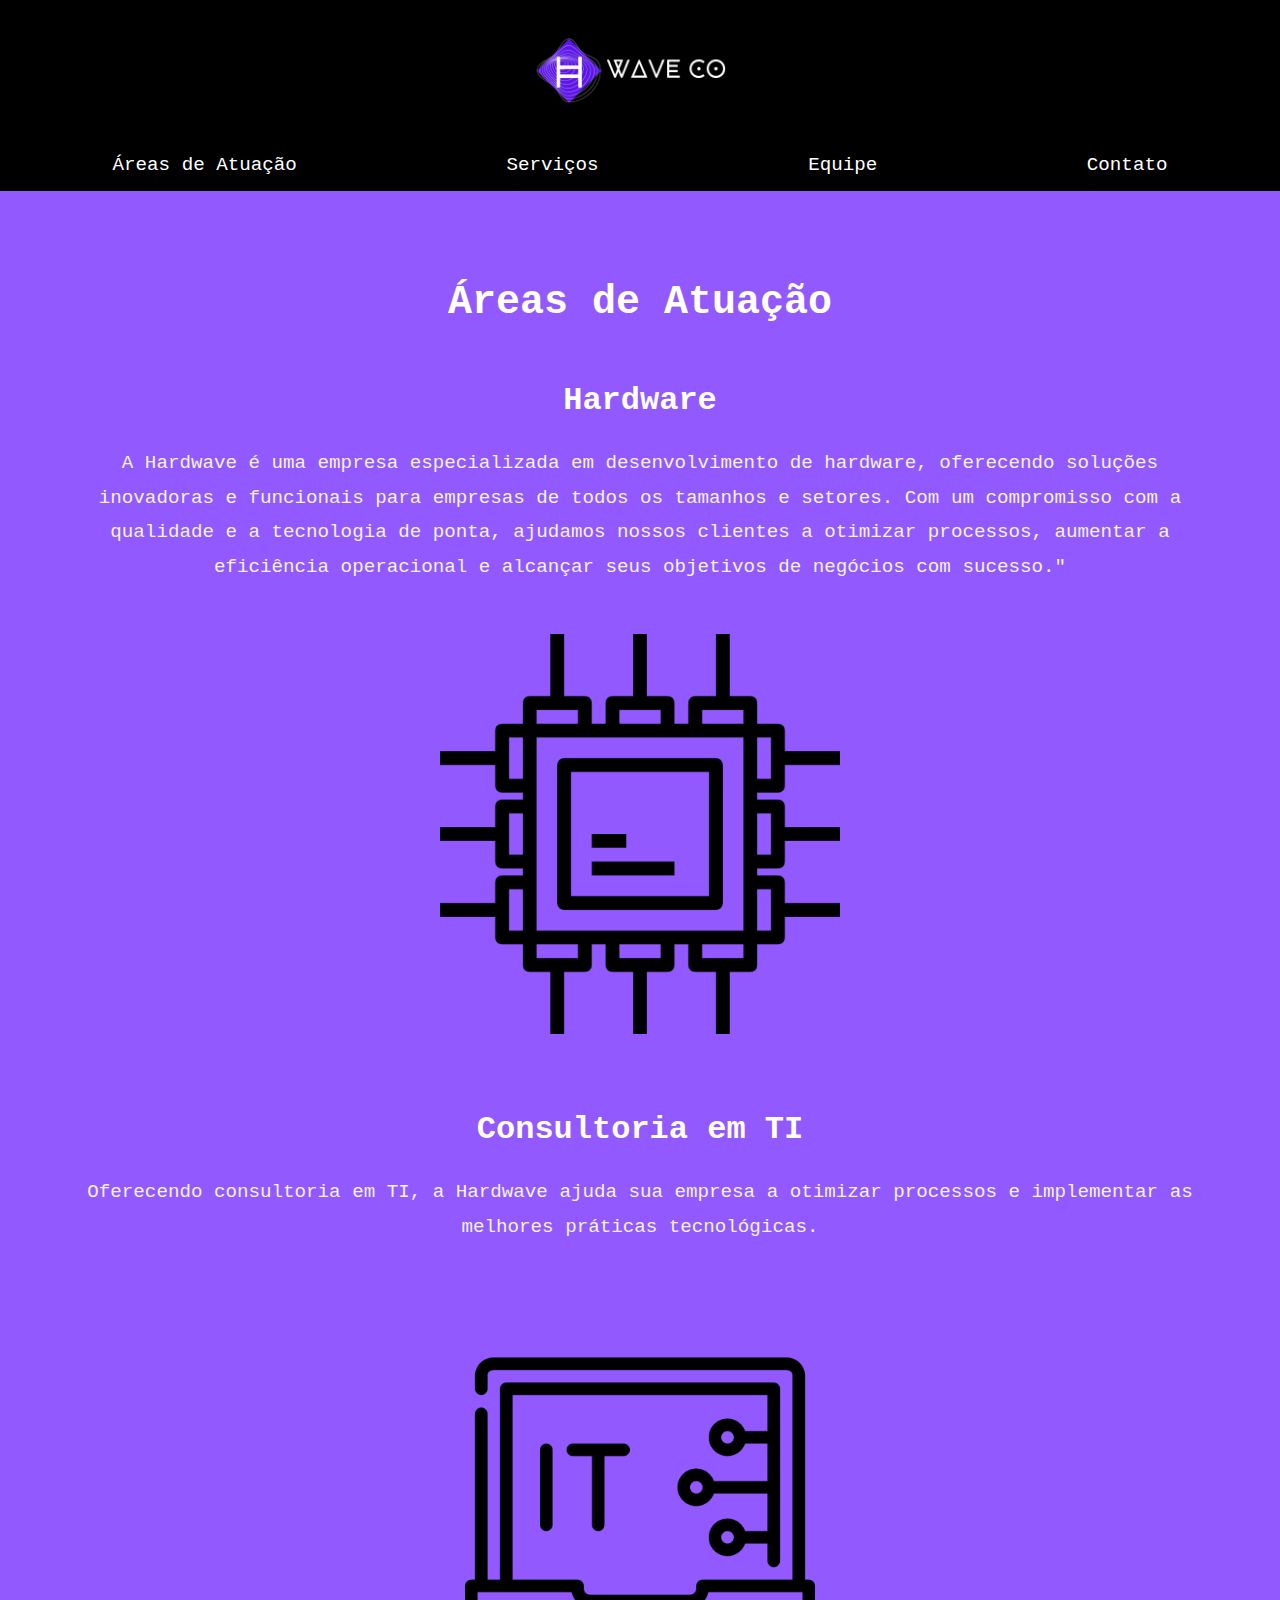
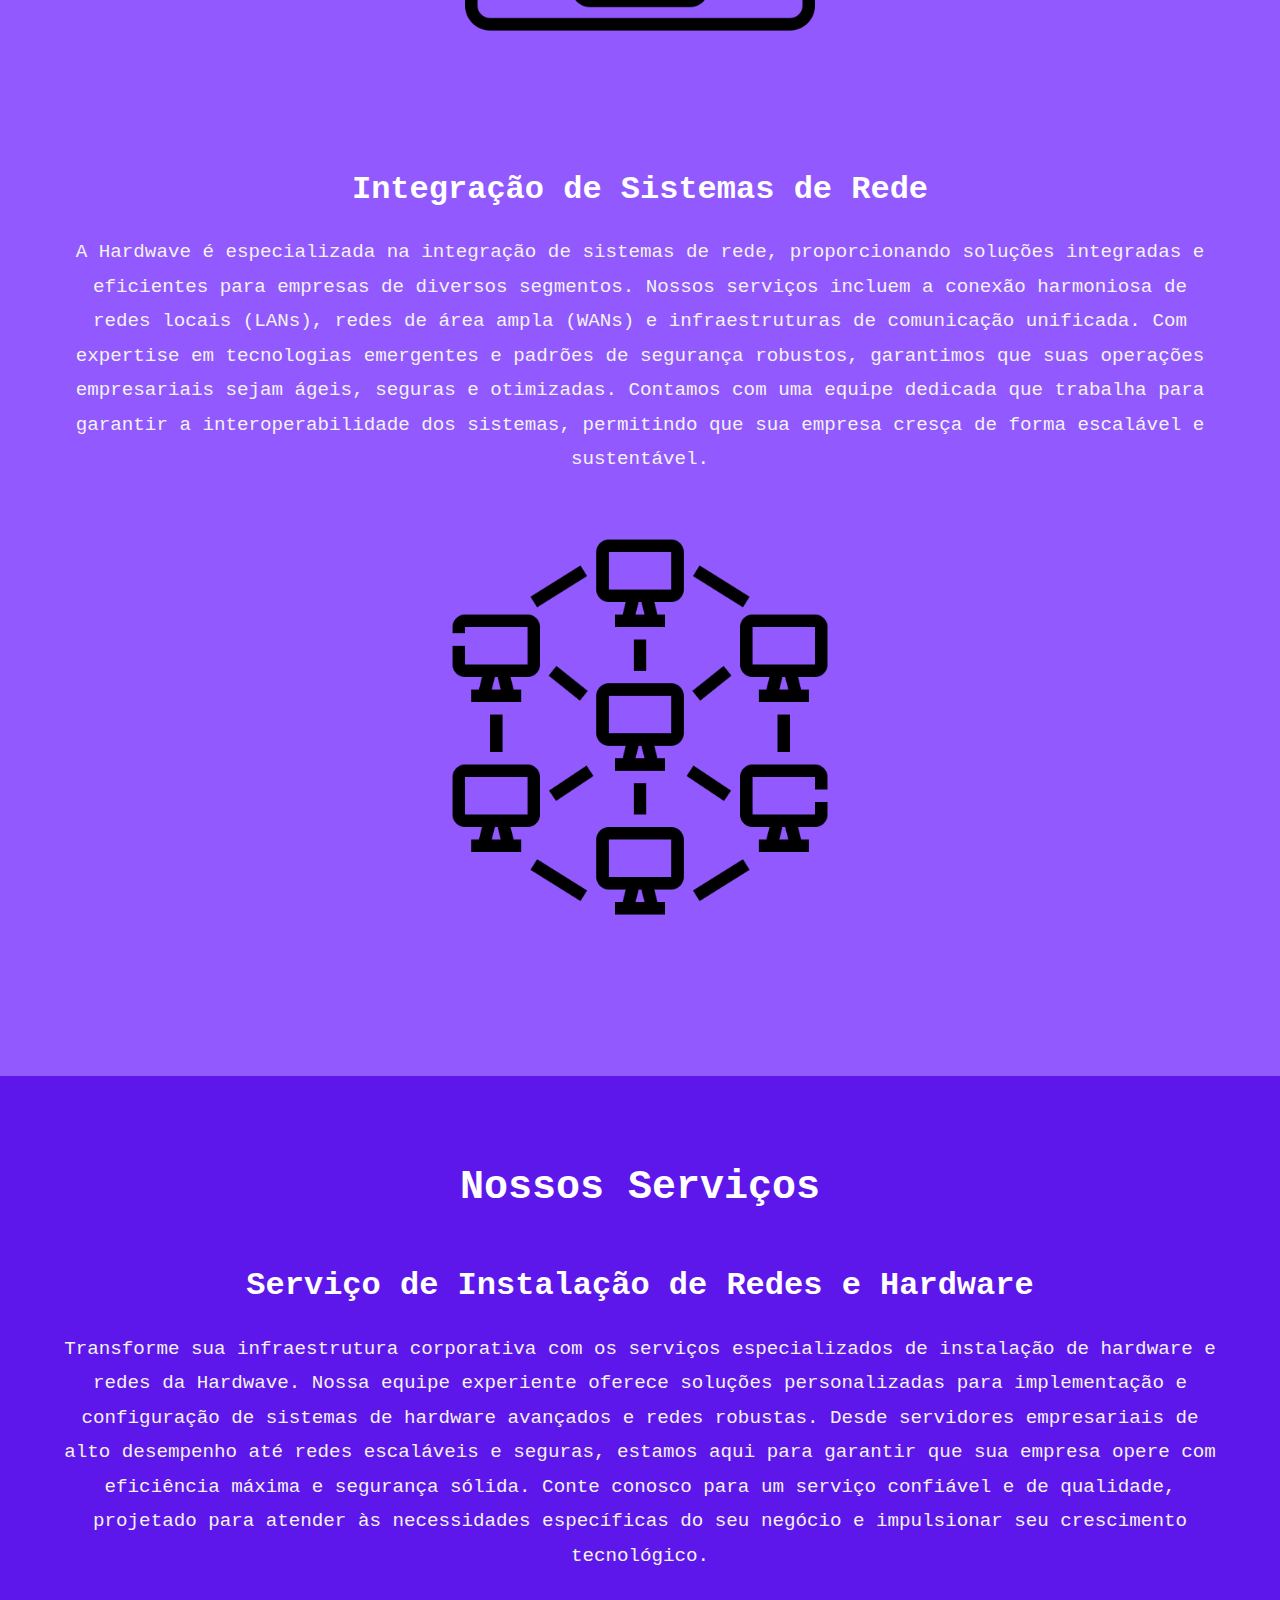
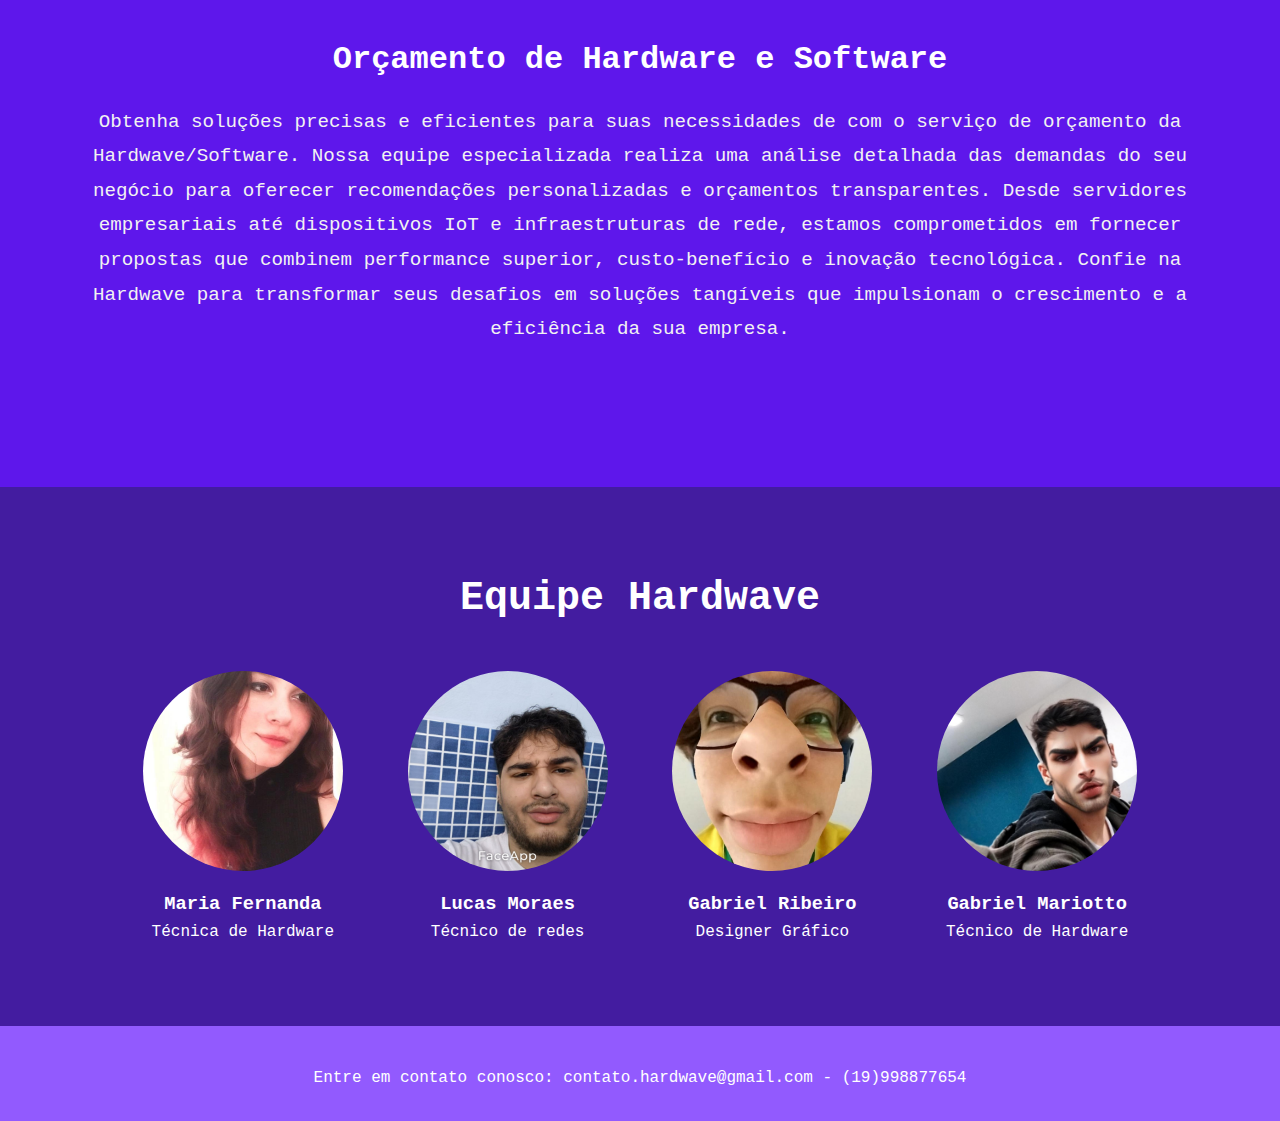
==== HTML DO PROJETO/index.html @ 2517b3cb "responsivo" ====
<!DOCTYPE html>
<html lang="pt-br">
<head>
    <meta charset="UTF-8">
    <meta name="viewport" content="width=device-width, initial-scale=1.0">
    <title>HARDWAVE CO.</title>
    <link rel="stylesheet" href="styles.css">
    <link rel="icon" href="imagens/logo.png">
</head>

<body>
    <header>
        <div class="container">
            <img src="imagens/header.jpeg" alt="Hardwave">
            <nav>
                <ul>
                    <li><a href="#servicos">Áreas de Atuação</a></li>
                    <li><a href="#produtos">Serviços</a></li>
                    <li><a href="#equipe">Equipe</a></li>
                    <li><a href="#contato">Contato</a></li>
                </ul>
            </nav>
        </div>
    </header>

    <section id="servicos" class="secao-azul">
        <div class="container">
            <h2>Áreas de Atuação</h2>
            <div class="servico">
                <h3>Hardware</h3>
                <p>A Hardwave é uma empresa especializada em desenvolvimento de hardware, oferecendo soluções inovadoras e funcionais para empresas de todos os tamanhos e setores. Com um compromisso com a qualidade e a tecnologia de ponta, ajudamos nossos clientes a otimizar processos, aumentar a eficiência operacional e alcançar seus objetivos de negócios com sucesso."</p>
                <img src="imagens/hardware.png" alt="imagem do hardware">
            
            </div>
            <div class="servico">
                <h3>Consultoria em TI</h3>
                <p>Oferecendo consultoria em TI, a Hardwave ajuda sua empresa a otimizar processos e implementar as melhores práticas tecnológicas.</p>
                <img src="imagens/servico-de-ti.png" alt="imagem do consultoria">
            </div>
            <div class="servico">
                <h3>Integração de Sistemas de Rede</h3>
                <p>A Hardwave é especializada na integração de sistemas de rede, proporcionando soluções integradas e eficientes para empresas de diversos segmentos. Nossos serviços incluem a conexão harmoniosa de redes locais (LANs), redes de área ampla (WANs) e infraestruturas de comunicação unificada. Com expertise em tecnologias emergentes e padrões de segurança robustos, garantimos que suas operações empresariais sejam ágeis, seguras e otimizadas. Contamos com uma equipe dedicada que trabalha para garantir a interoperabilidade dos sistemas, permitindo que sua empresa cresça de forma escalável e sustentável.</p>
                <img src="imagens/redes-de-computadores.png" alt="integracao imagem">
            </div>
        </div>
    </section>

    <section id="produtos" class="secao-roxo">
        <div class="container">
            <h2>Nossos Serviços</h2>
            <div class="produto">
              
                <h3>Serviço de Instalação de Redes e Hardware</h3>
                <p>Transforme sua infraestrutura corporativa com os serviços especializados de instalação de hardware e redes da Hardwave. Nossa equipe experiente oferece soluções personalizadas para implementação e configuração de sistemas de hardware avançados e redes robustas. Desde servidores empresariais de alto desempenho até redes escaláveis e seguras, estamos aqui para garantir que sua empresa opere com eficiência máxima e segurança sólida. Conte conosco para um serviço confiável e de qualidade, projetado para atender às necessidades específicas do seu negócio e impulsionar seu crescimento tecnológico.</p>
            </div>
            <div class="produto">
               
                <h3>Orçamento de Hardware e Software</h3>
                <p>Obtenha soluções precisas e eficientes para suas necessidades de com o serviço de orçamento da Hardwave/Software. Nossa equipe especializada realiza uma análise detalhada das demandas do seu negócio para oferecer recomendações personalizadas e orçamentos transparentes. Desde servidores empresariais até dispositivos IoT e infraestruturas de rede, estamos comprometidos em fornecer propostas que combinem performance superior, custo-benefício e inovação tecnológica. Confie na Hardwave para transformar seus desafios em soluções tangíveis que impulsionam o crescimento e a eficiência da sua empresa.</p>
            </div>
        </div>
    </section>

    <section id="equipe" class="secao-rosa">
        <div class="container">
            <h2>Equipe Hardwave</h2>
            <div class="membro">
                <img src="imagens/maria.jpeg" alt="Membro da equipe 1">
                <h3>Maria Fernanda</h3>
                <p>Técnica de Hardware</p>
            </div>
            <div class="membro">
                <img src="imagens/lucasobeso.jpeg" alt="Membro da equipe 2">
                <h3>Lucas Moraes</h3>
                <p>Técnico de redes</p>
            </div>
            <div class="membro">
                <img src="imagens/ribeiro.jpeg" alt="Membro da equipe 3">
                <h3>Gabriel Ribeiro</h3>
                <p>Designer Gráfico</p>
            </div>
            <div class="membro">
                <img src="imagens/maroto.jpeg" alt="Membro da equipe 4">
                <h3>Gabriel Mariotto</h3>
                <p>Técnico de Hardware</p>
            </div>
        </div>
    </section>

    <footer id="contato" class="secao-azul">
        <div class="container">
            <p>Entre em contato conosco: <a href="mailto:contato@empresa.com">contato.hardwave@gmail.com - (19)998877654</a></p>
        </div>
    </footer>
</body>

</html>
---- HTML DO PROJETO/styles.css ----
/* Reset básico e estilos gerais */
* {
    margin: 0;
    padding: 0;
    box-sizing: border-box;
}

body {
    font-family: 'OCR', monospace;
    line-height: 1.6;
    background-color: #f2f2f2;
    color: #333;
}

.container {
    max-width: 1200px;
    margin: 0 auto;
    padding: 0 20px;
}

header {
    background-color: #000000;
    color: #fff;
    padding: 10px 0;
    text-align: center;
}

header img {
    user-select: none;
    max-width: 20%; 
}

nav ul {
    list-style-type: none;
}

nav ul li {
    display: inline;
    margin-right: 180px; /* Aumente este valor para mais espaçamento */
}

nav ul li:last-child {
    margin-right: 0; /* Remove margem direita do último item para evitar espaço extra */
}

nav ul li a {
    color: #fff;
    text-decoration: none;
    font-size: 1.2em;
    padding: 10px;
    transition: background-color 0.5s ease, color 0.5s ease; /* Transição suave para o efeito de hover */
}

nav ul li a:hover {
    background-color: #fff;
    color: #5E17EB;
    border-radius: 5px; /* Adiciona bordas arredondadas ao efeito de hover */
}

section {
    padding: 80px 0;
    text-align: center;
}

section h2 {
    font-size: 2.5em;
    margin-bottom: 40px;
    color: #fff;
}

.secao-azul {
    background-color: #925AFE;
}

.secao-azul img {
    padding-top: 50px;
    width: 400px;
}

.secao-roxo {
    background-color: #5E17EB;
}

.secao-rosa {
    background-color: #431ca0;
}

.servico, .produto {
    margin-bottom: 60px;
}

.servico h3, .produto h3 {
    font-size: 2em;
    margin-bottom: 20px;
    color: #fff;
}

.servico p, .produto p {
    font-size: 1.2em;
    color: #f2f2f2;
    line-height: 1.8;
}

.membro {
    display: inline-block;
    vertical-align: top;
    width: 20%;
    margin: 0 1%;
    color: #fff;
}

.membro img {
    border-radius: 50%;
    width: 200px;
    height: 200px;
    object-fit: cover;
    margin-bottom: 10px;
}

footer {
    color: #ffffff;
    text-align: center;
    padding: 40px 0;
}

footer a {
    color: #fff;
    text-decoration: none;
}

@media (max-width: 768px) {
    .membro {
        width: 100%;
        margin: 0;
        margin-bottom: 20px;
    }
}

@media (max-width: 768px) {
    .container {
        padding: 0 10px; 
    }

    header img {
        max-width: 40%; 
    }

    nav ul {
        display: block; 
        text-align: center; 
    }

    nav ul li {
        display: block; 
        margin: 0;
        margin-bottom: 10px; 
    }

    nav ul li a {
        padding: 10px 0; 
        display: block; 
    }

    .servico, .produto {
        margin-bottom: 40px; 
    }

    .servico img, .produto img {
        width: 100%; 
    }

    .membro {
        width: 100%; 
        margin-bottom: 20px; 
    }

    .membro img {
        width: 100%; 
        height: auto; 
    }
}
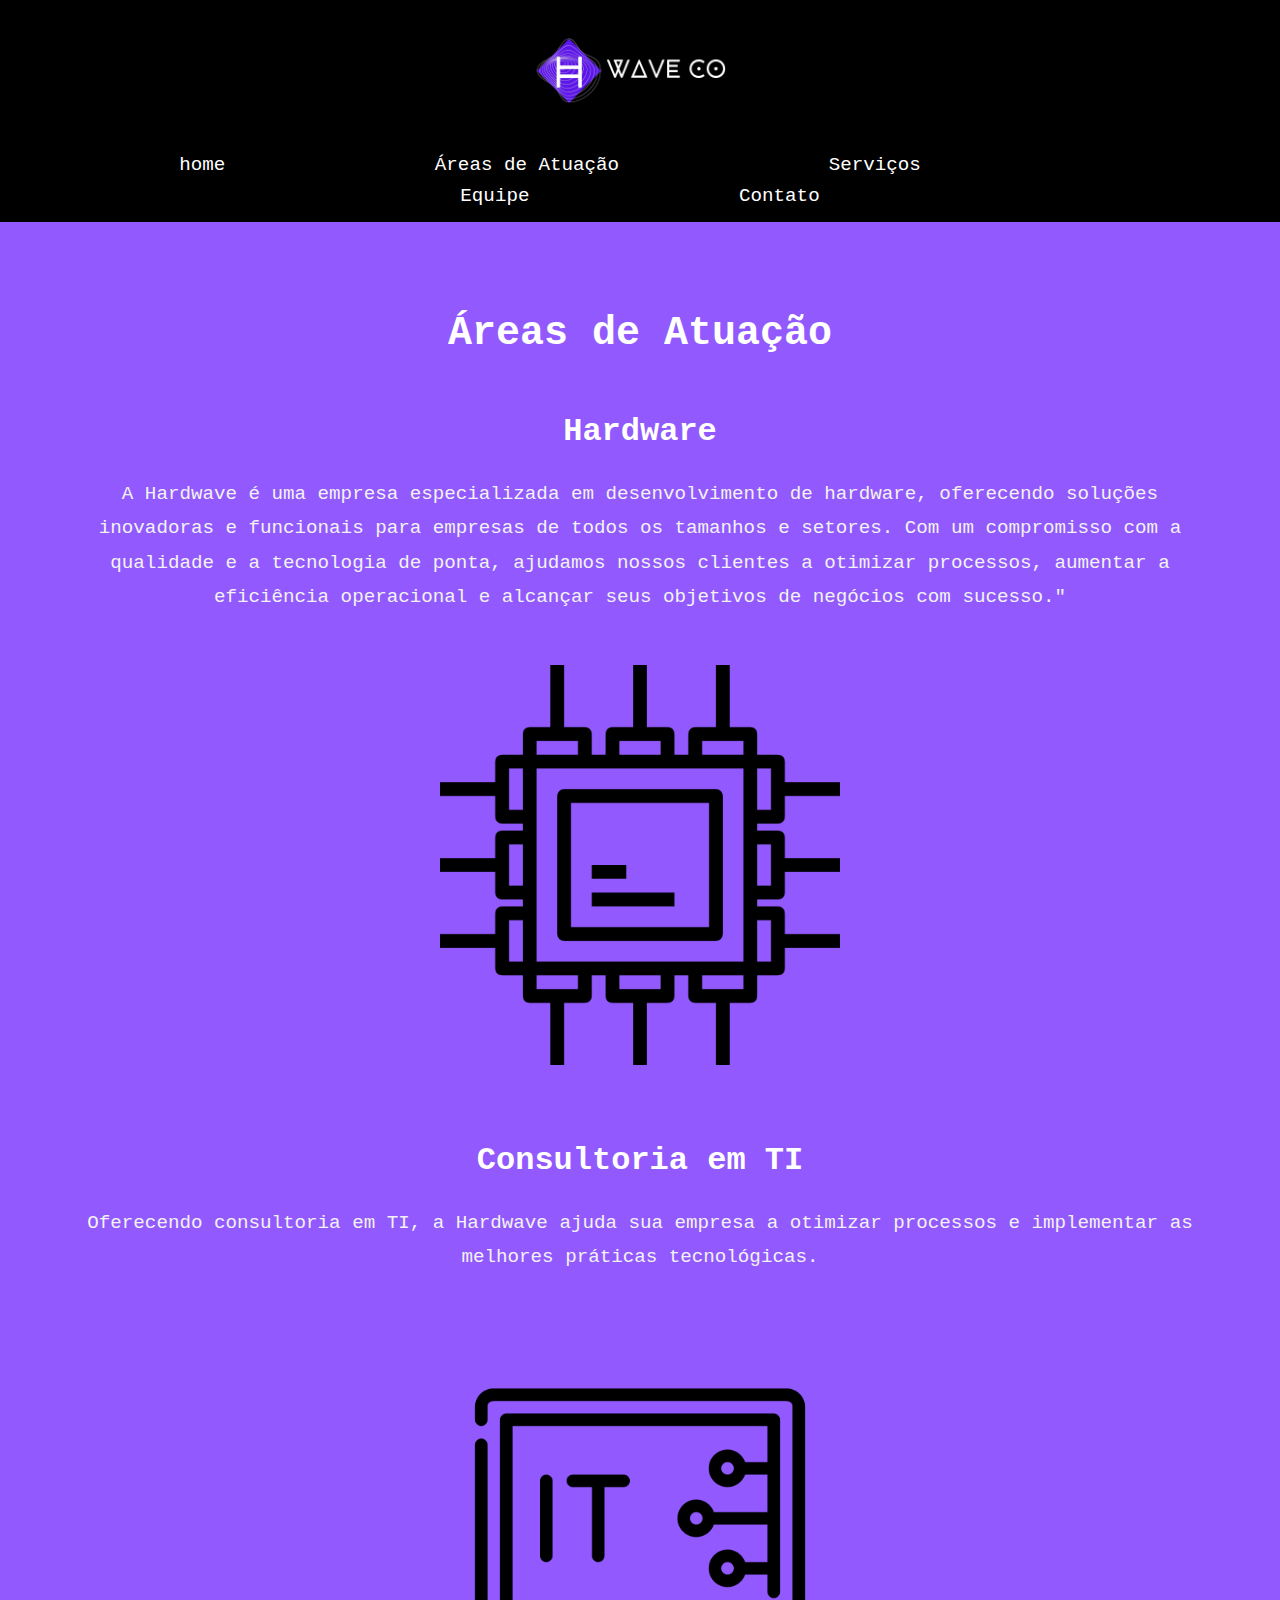
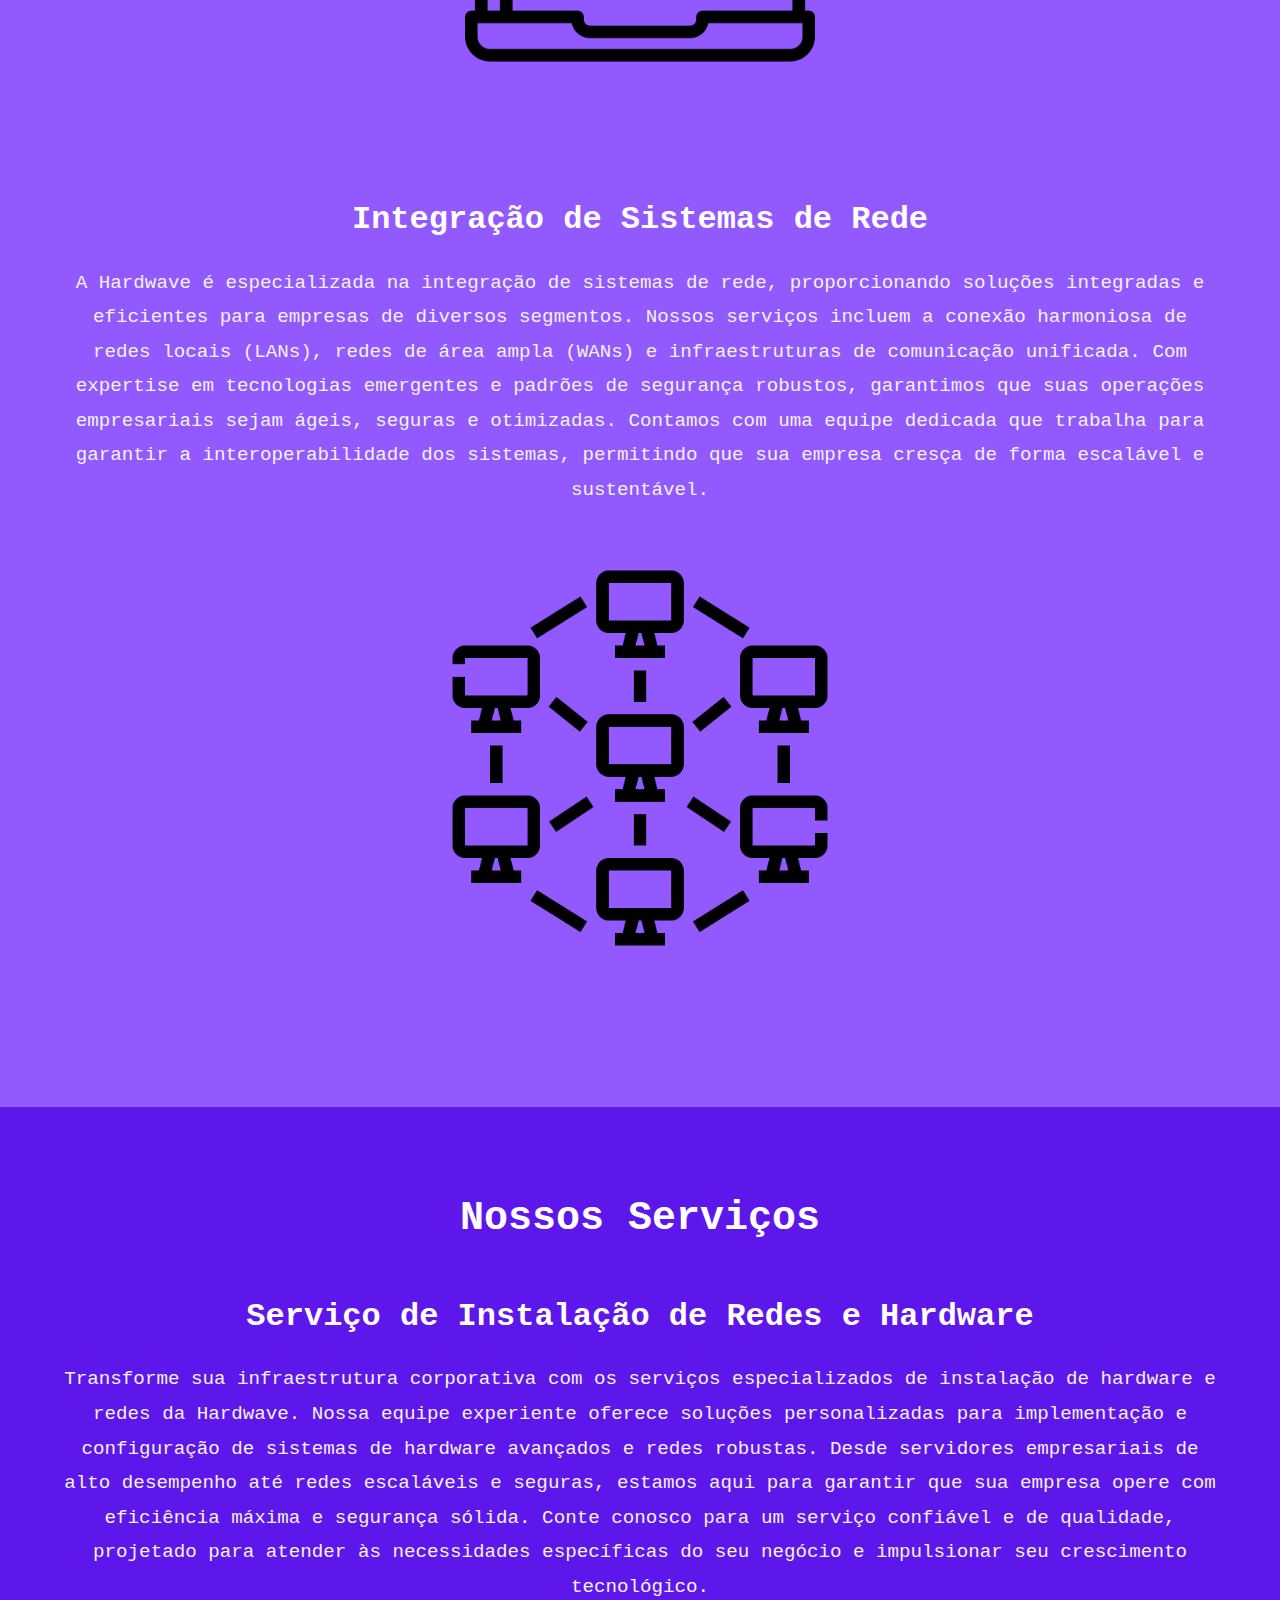
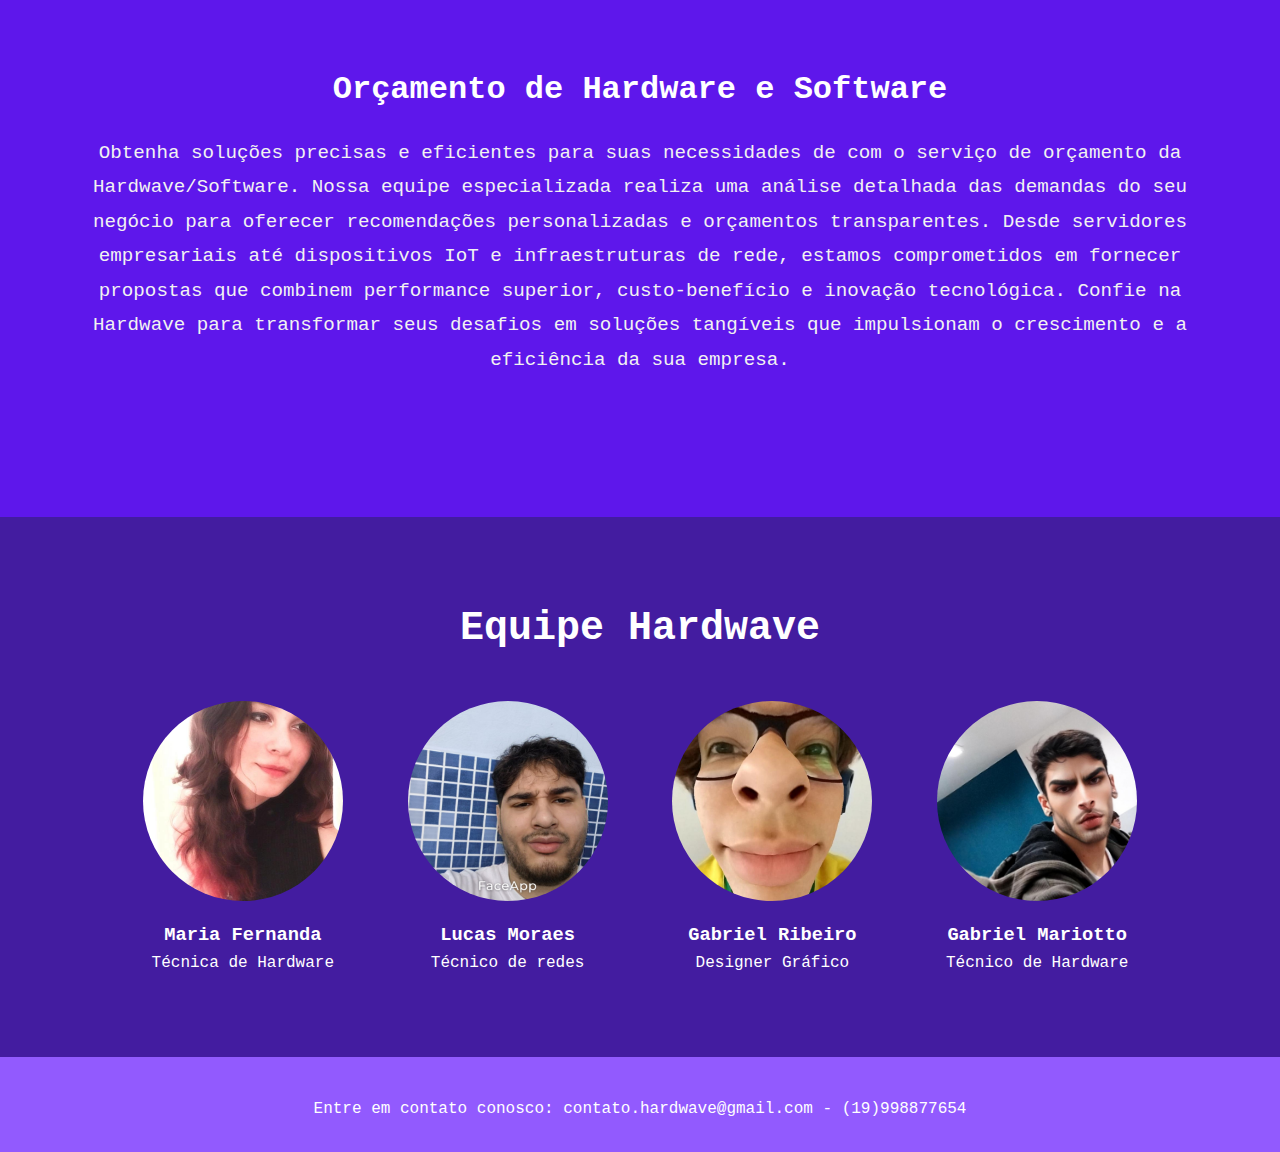
==== commit 99b2058e: "algumas alterações" ====
--- a/HTML DO PROJETO/index.html
+++ b/HTML DO PROJETO/index.html
@@ -4,7 +4,7 @@
     <meta charset="UTF-8">
     <meta name="viewport" content="width=device-width, initial-scale=1.0">
     <title>HARDWAVE CO.</title>
-    <link rel="stylesheet" href="styles.css">
+    <link rel="stylesheet" href="estilos/home.css">
     <link rel="icon" href="imagens/logo.png">
 </head>
 
@@ -14,10 +14,11 @@
             <img src="imagens/header.jpeg" alt="Hardwave">
             <nav>
                 <ul>
-                    <li><a href="#servicos">Áreas de Atuação</a></li>
-                    <li><a href="#produtos">Serviços</a></li>
-                    <li><a href="#equipe">Equipe</a></li>
-                    <li><a href="#contato">Contato</a></li>
+                    <li><a href="index.html">home</a></li>
+                    <li><a href="../HTML DO PROJETO/htmls/areas.html">Áreas de Atuação</a></li>
+                    <li><a href="../HTML DO PROJETO/htmls/servicos.html">Serviços</a></li>
+                    <li><a href="../HTML DO PROJETO/htmls/equipe.html">Equipe</a></li>
+                    <li><a href="../HTML DO PROJETO/htmls/contato.html">Contato</a></li>
                 </ul>
             </nav>
         </div>
--- a/HTML DO PROJETO/estilos/home.css
+++ b/HTML DO PROJETO/estilos/home.css
@@ -0,0 +1,163 @@
+/* Reset básico e estilos gerais */
+* {
+    margin: 0;
+    padding: 0;
+    box-sizing: border-box;
+}
+
+body {
+    font-family: 'OCR', monospace;
+    line-height: 1.6;
+    background-color: #f2f2f2;
+    color: #333;
+}
+
+.container {
+    max-width: 1200px;
+    margin: 0 auto;
+    padding: 0 20px;
+}
+
+header {
+    background-color: #000000;
+    color: #fff;
+    padding: 10px 0;
+    text-align: center;
+}
+
+header img {
+    user-select: none;
+    max-width: 20%; 
+}
+
+nav ul {
+    list-style-type: none;
+}
+
+nav ul li {
+    display: inline;
+    margin-right: 180px; /* Aumente este valor para mais espaçamento */
+}
+
+nav ul li:last-child {
+    margin-right: 0; /* Remove margem direita do último item para evitar espaço extra */
+}
+
+nav ul li a {
+    color: #fff;
+    text-decoration: none;
+    font-size: 1.2em;
+    padding: 10px;
+    transition: background-color 0.5s ease, color 0.5s ease; /* Transição suave para o efeito de hover */
+}
+
+nav ul li a:hover {
+    background-color: #fff;
+    color: #5E17EB;
+    border-radius: 5px; /* Adiciona bordas arredondadas ao efeito de hover */
+}
+
+section {
+    padding: 80px 0;
+    text-align: center;
+}
+
+section h2 {
+    font-size: 2.5em;
+    margin-bottom: 40px;
+    color: #fff;
+}
+
+.secao-azul {
+    background-color: #925AFE;
+}
+
+.secao-azul img {
+    padding-top: 50px;
+    width: 400px;
+}
+
+.secao-roxo {
+    background-color: #5E17EB;
+}
+
+.secao-rosa {
+    background-color: #431ca0;
+}
+
+.servico, .produto {
+    margin-bottom: 60px;
+}
+
+.servico h3, .produto h3 {
+    font-size: 2em;
+    margin-bottom: 20px;
+    color: #fff;
+}
+
+.servico p, .produto p {
+    font-size: 1.2em;
+    color: #f2f2f2;
+    line-height: 1.8;
+}
+
+.membro {
+    display: inline-block;
+    vertical-align: top;
+    width: 20%;
+    margin: 0 1%;
+    color: #fff;
+}
+
+.membro img {
+    border-radius: 50%;
+    width: 200px;
+    height: 200px;
+    object-fit: cover;
+    margin-bottom: 10px;
+}
+
+footer {
+    color: #ffffff;
+    text-align: center;
+    padding: 40px 0;
+}
+
+footer a {
+    color: #fff;
+    text-decoration: none;
+}
+
+@media (max-width: 768px) {
+    .membro {
+        width: 100%;
+        margin: 0;
+        margin-bottom: 20px;
+    }
+}
+
+@media (max-width: 768px) {
+    .container {
+        padding: 0 10px; 
+    }
+
+    header img {
+        max-width: 40%; 
+    }
+
+    nav ul {
+        display: block; 
+        text-align: center; 
+    }
+
+    nav ul li {
+        display: block; 
+        margin: 0;
+        margin-bottom: 10px; 
+    }
+
+    nav ul li a {
+        padding: 10px 0; 
+        display: block; 
+    }
+}
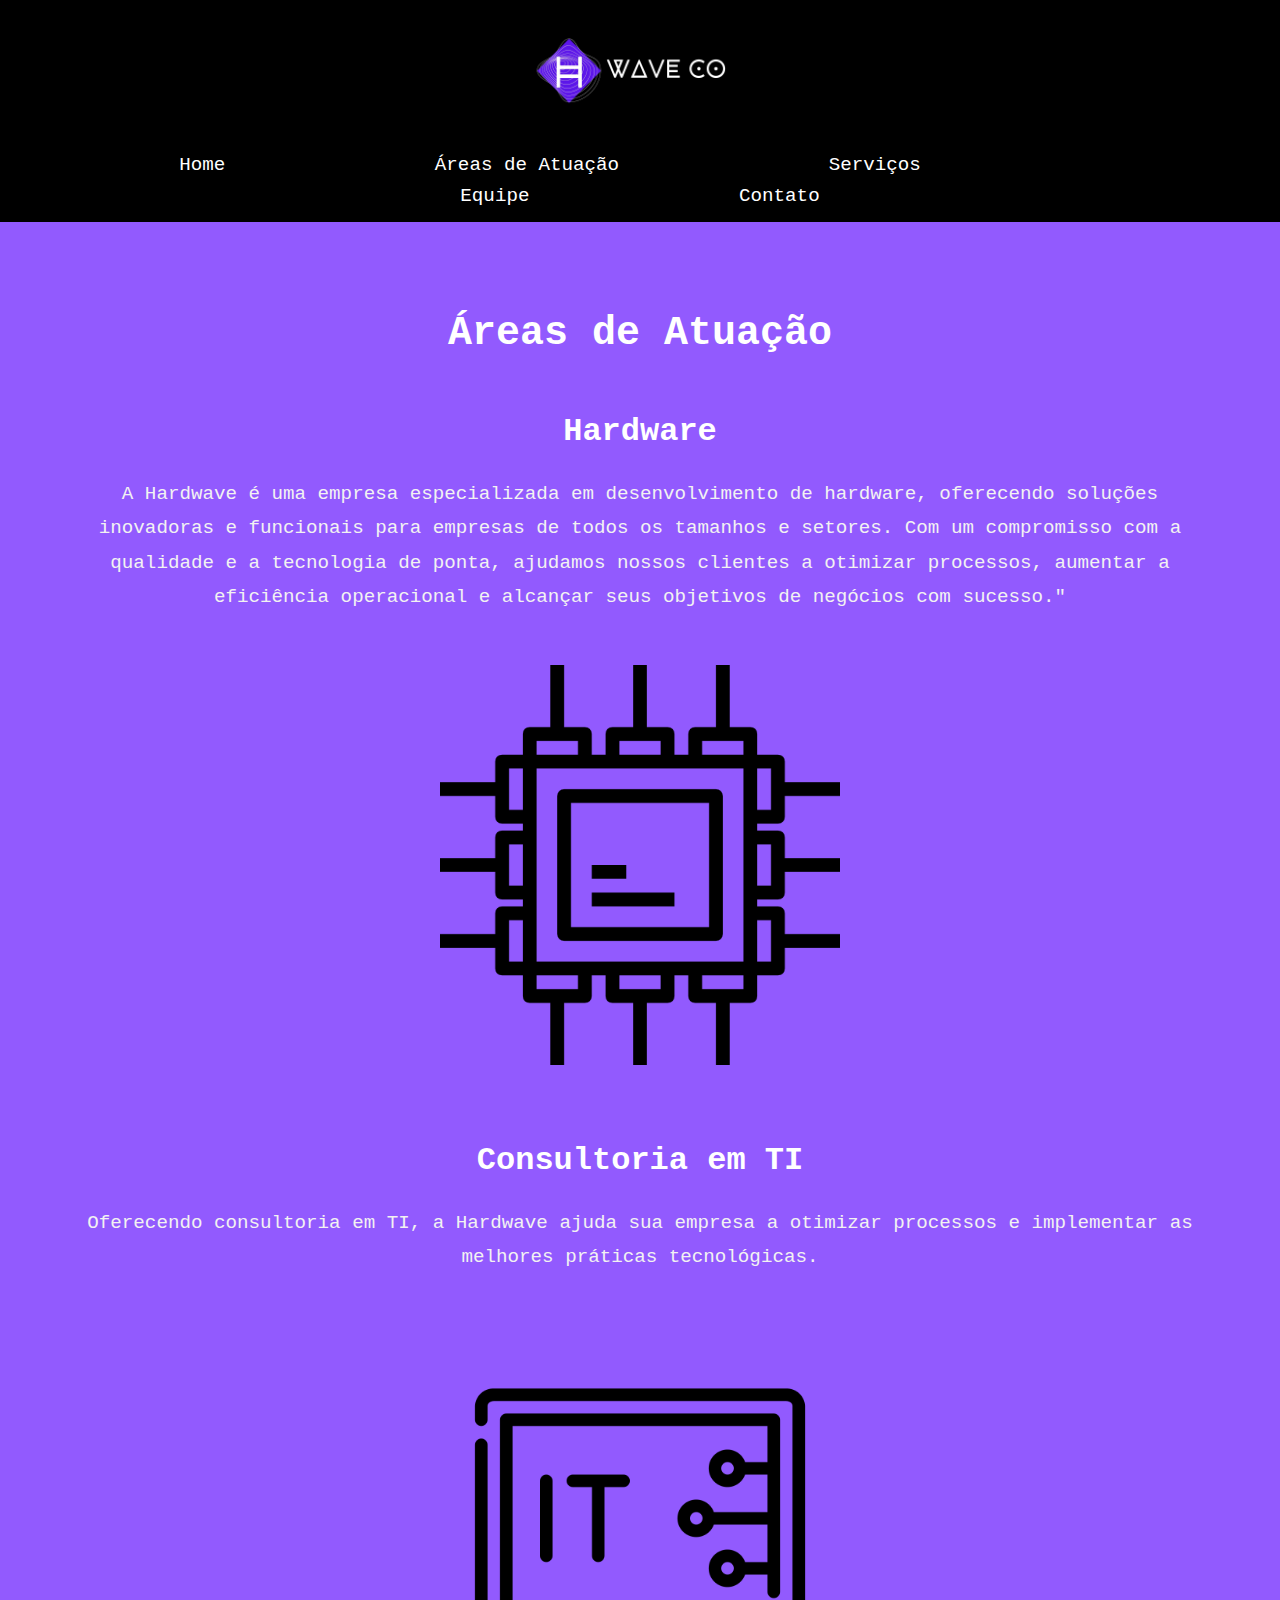
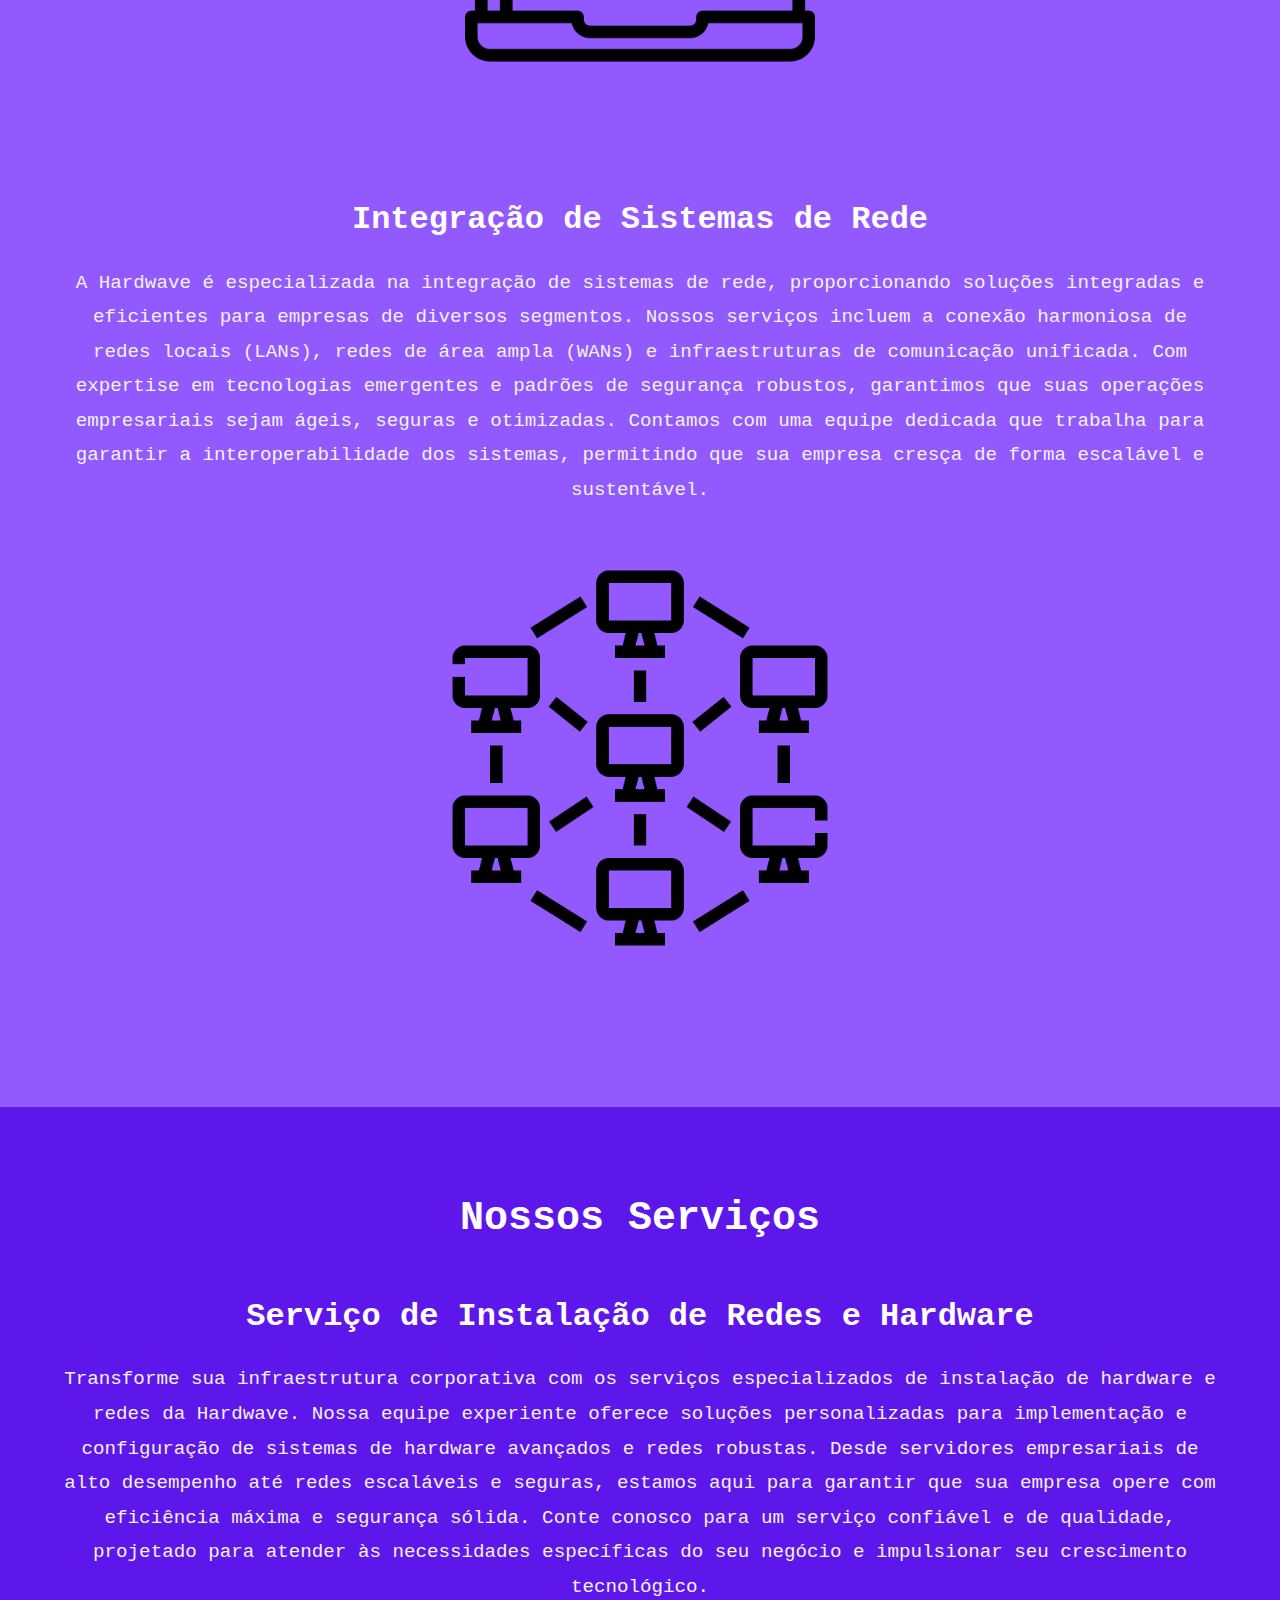
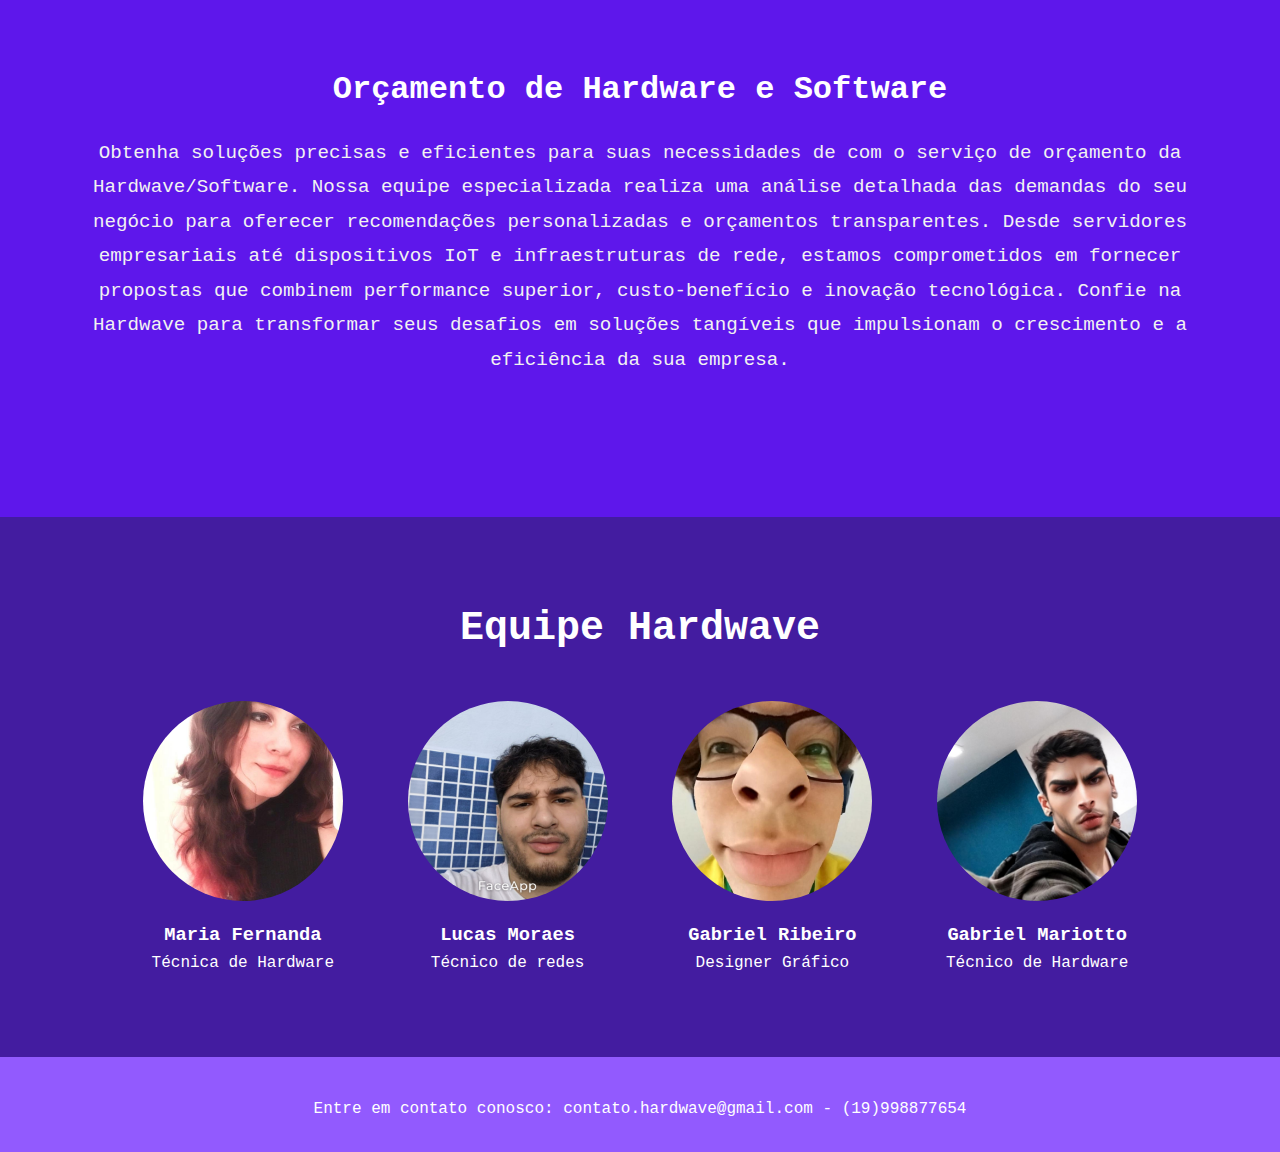
==== commit d7a4e61a: "Update index.html" ====
--- a/HTML DO PROJETO/index.html
+++ b/HTML DO PROJETO/index.html
@@ -14,7 +14,7 @@
             <img src="imagens/header.jpeg" alt="Hardwave">
             <nav>
                 <ul>
-                    <li><a href="index.html">home</a></li>
+                    <li><a href="index.html">Home</a></li>
                     <li><a href="../HTML DO PROJETO/htmls/areas.html">Áreas de Atuação</a></li>
                     <li><a href="../HTML DO PROJETO/htmls/servicos.html">Serviços</a></li>
                     <li><a href="../HTML DO PROJETO/htmls/equipe.html">Equipe</a></li>
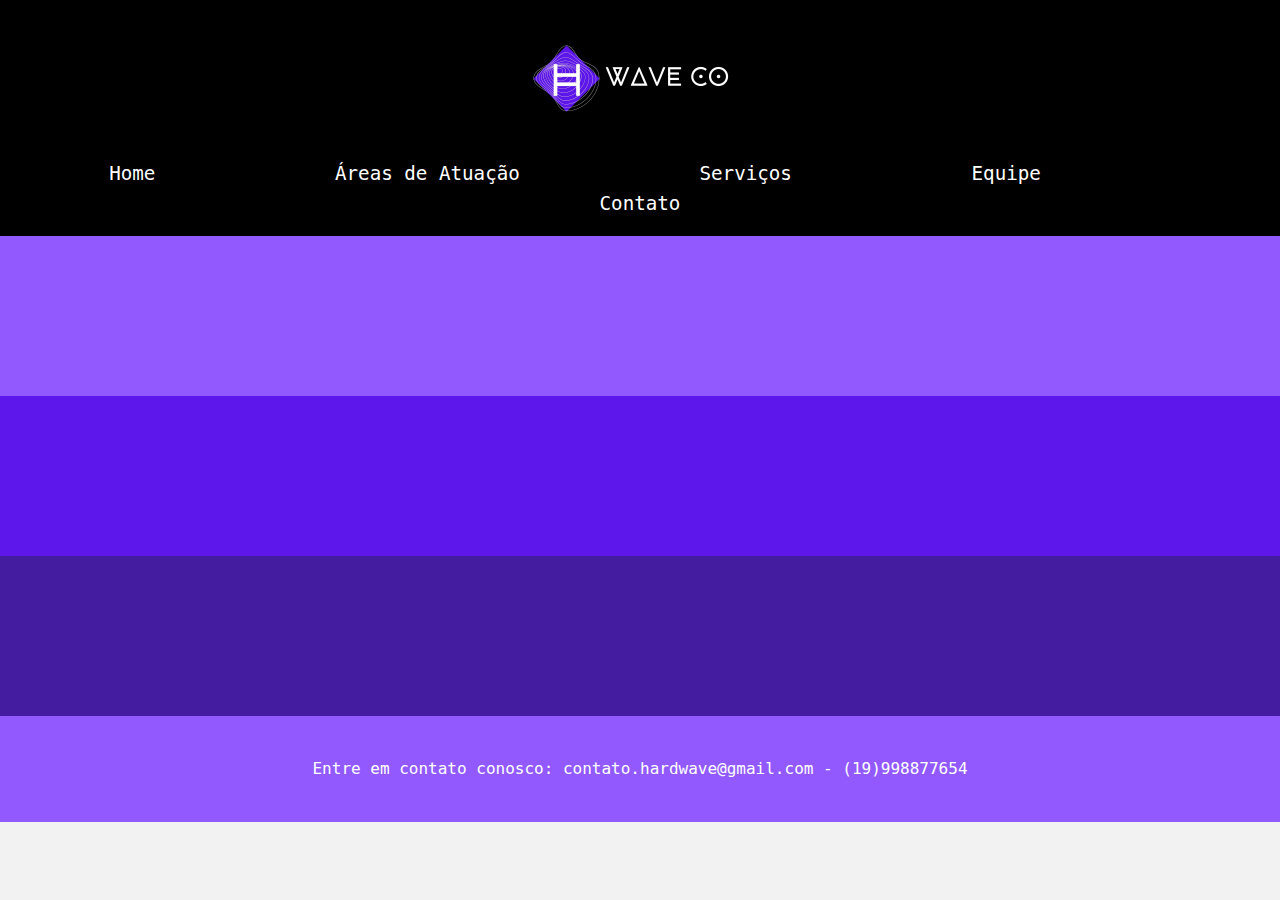
==== commit 2a11f5a2: "areas de atuação" ====
--- a/HTML DO PROJETO/index.html
+++ b/HTML DO PROJETO/index.html
@@ -26,65 +26,19 @@
 
     <section id="servicos" class="secao-azul">
         <div class="container">
-            <h2>Áreas de Atuação</h2>
-            <div class="servico">
-                <h3>Hardware</h3>
-                <p>A Hardwave é uma empresa especializada em desenvolvimento de hardware, oferecendo soluções inovadoras e funcionais para empresas de todos os tamanhos e setores. Com um compromisso com a qualidade e a tecnologia de ponta, ajudamos nossos clientes a otimizar processos, aumentar a eficiência operacional e alcançar seus objetivos de negócios com sucesso."</p>
-                <img src="imagens/hardware.png" alt="imagem do hardware">
-            
-            </div>
-            <div class="servico">
-                <h3>Consultoria em TI</h3>
-                <p>Oferecendo consultoria em TI, a Hardwave ajuda sua empresa a otimizar processos e implementar as melhores práticas tecnológicas.</p>
-                <img src="imagens/servico-de-ti.png" alt="imagem do consultoria">
-            </div>
-            <div class="servico">
-                <h3>Integração de Sistemas de Rede</h3>
-                <p>A Hardwave é especializada na integração de sistemas de rede, proporcionando soluções integradas e eficientes para empresas de diversos segmentos. Nossos serviços incluem a conexão harmoniosa de redes locais (LANs), redes de área ampla (WANs) e infraestruturas de comunicação unificada. Com expertise em tecnologias emergentes e padrões de segurança robustos, garantimos que suas operações empresariais sejam ágeis, seguras e otimizadas. Contamos com uma equipe dedicada que trabalha para garantir a interoperabilidade dos sistemas, permitindo que sua empresa cresça de forma escalável e sustentável.</p>
-                <img src="imagens/redes-de-computadores.png" alt="integracao imagem">
-            </div>
+
         </div>
     </section>
 
     <section id="produtos" class="secao-roxo">
         <div class="container">
-            <h2>Nossos Serviços</h2>
-            <div class="produto">
-              
-                <h3>Serviço de Instalação de Redes e Hardware</h3>
-                <p>Transforme sua infraestrutura corporativa com os serviços especializados de instalação de hardware e redes da Hardwave. Nossa equipe experiente oferece soluções personalizadas para implementação e configuração de sistemas de hardware avançados e redes robustas. Desde servidores empresariais de alto desempenho até redes escaláveis e seguras, estamos aqui para garantir que sua empresa opere com eficiência máxima e segurança sólida. Conte conosco para um serviço confiável e de qualidade, projetado para atender às necessidades específicas do seu negócio e impulsionar seu crescimento tecnológico.</p>
-            </div>
-            <div class="produto">
-               
-                <h3>Orçamento de Hardware e Software</h3>
-                <p>Obtenha soluções precisas e eficientes para suas necessidades de com o serviço de orçamento da Hardwave/Software. Nossa equipe especializada realiza uma análise detalhada das demandas do seu negócio para oferecer recomendações personalizadas e orçamentos transparentes. Desde servidores empresariais até dispositivos IoT e infraestruturas de rede, estamos comprometidos em fornecer propostas que combinem performance superior, custo-benefício e inovação tecnológica. Confie na Hardwave para transformar seus desafios em soluções tangíveis que impulsionam o crescimento e a eficiência da sua empresa.</p>
-            </div>
+
         </div>
     </section>
 
     <section id="equipe" class="secao-rosa">
         <div class="container">
-            <h2>Equipe Hardwave</h2>
-            <div class="membro">
-                <img src="imagens/maria.jpeg" alt="Membro da equipe 1">
-                <h3>Maria Fernanda</h3>
-                <p>Técnica de Hardware</p>
-            </div>
-            <div class="membro">
-                <img src="imagens/lucasobeso.jpeg" alt="Membro da equipe 2">
-                <h3>Lucas Moraes</h3>
-                <p>Técnico de redes</p>
-            </div>
-            <div class="membro">
-                <img src="imagens/ribeiro.jpeg" alt="Membro da equipe 3">
-                <h3>Gabriel Ribeiro</h3>
-                <p>Designer Gráfico</p>
-            </div>
-            <div class="membro">
-                <img src="imagens/maroto.jpeg" alt="Membro da equipe 4">
-                <h3>Gabriel Mariotto</h3>
-                <p>Técnico de Hardware</p>
-            </div>
+          
         </div>
     </section>
 
--- a/HTML DO PROJETO/estilos/home.css
+++ b/HTML DO PROJETO/estilos/home.css
@@ -15,13 +15,13 @@
 .container {
     max-width: 1200px;
     margin: 0 auto;
-    padding: 0 20px;
+    padding: 20px 0 px;
 }
 
 header {
     background-color: #000000;
     color: #fff;
-    padding: 10px 0;
+    padding: 16px 0;
     text-align: center;
 }
 
@@ -36,7 +36,7 @@
 
 nav ul li {
     display: inline;
-    margin-right: 180px; /* Aumente este valor para mais espaçamento */
+    margin-right: 130px; /* Aumente este valor para mais espaçamento */
 }
 
 nav ul li:last-child {
@@ -47,7 +47,7 @@
     color: #fff;
     text-decoration: none;
     font-size: 1.2em;
-    padding: 10px;
+    padding: 20px;
     transition: background-color 0.5s ease, color 0.5s ease; /* Transição suave para o efeito de hover */
 }
 
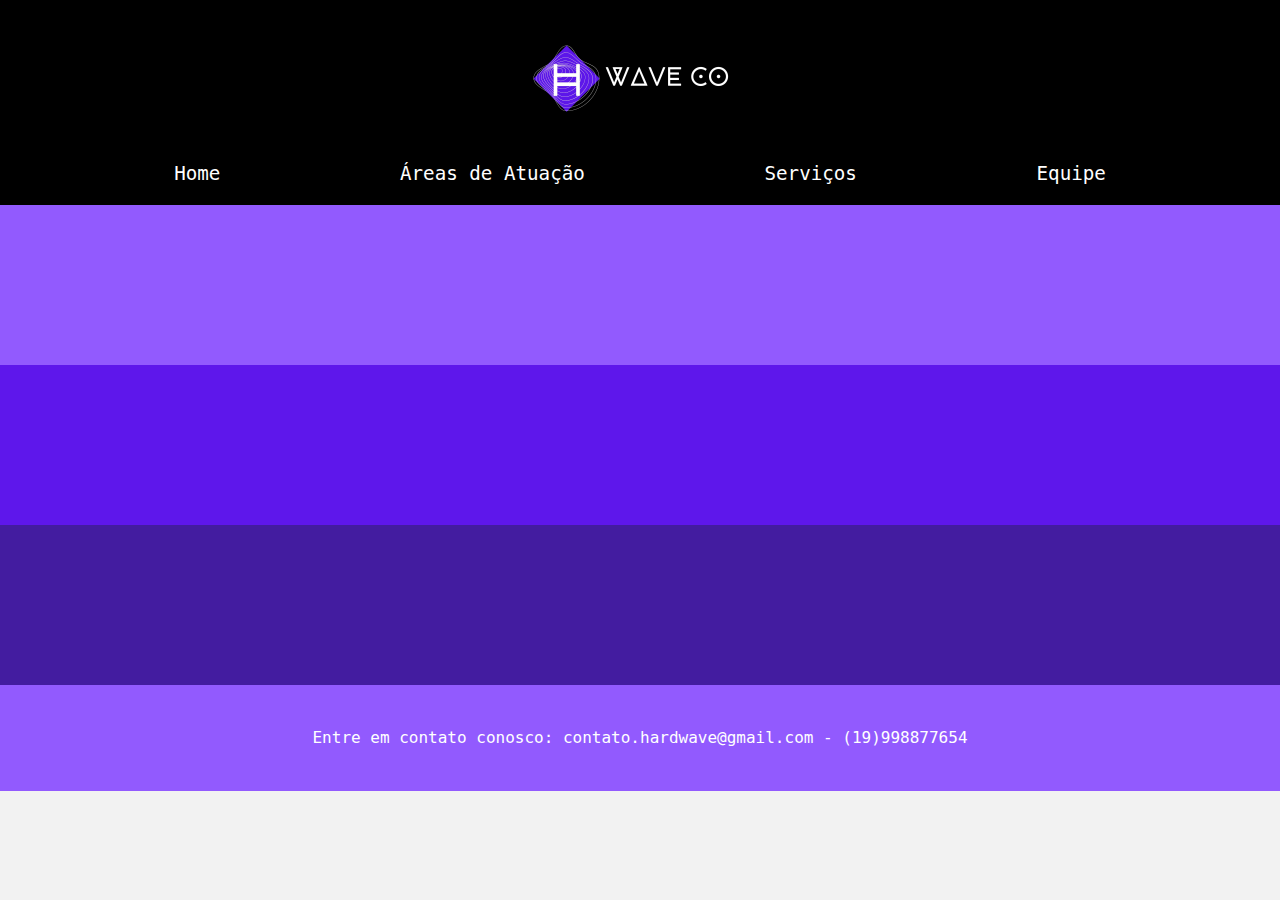
==== commit a6c6d927: "tirei o contato" ====
--- a/HTML DO PROJETO/index.html
+++ b/HTML DO PROJETO/index.html
@@ -18,7 +18,6 @@
                     <li><a href="../HTML DO PROJETO/htmls/areas.html">Áreas de Atuação</a></li>
                     <li><a href="../HTML DO PROJETO/htmls/servicos.html">Serviços</a></li>
                     <li><a href="../HTML DO PROJETO/htmls/equipe.html">Equipe</a></li>
-                    <li><a href="../HTML DO PROJETO/htmls/contato.html">Contato</a></li>
                 </ul>
             </nav>
         </div>
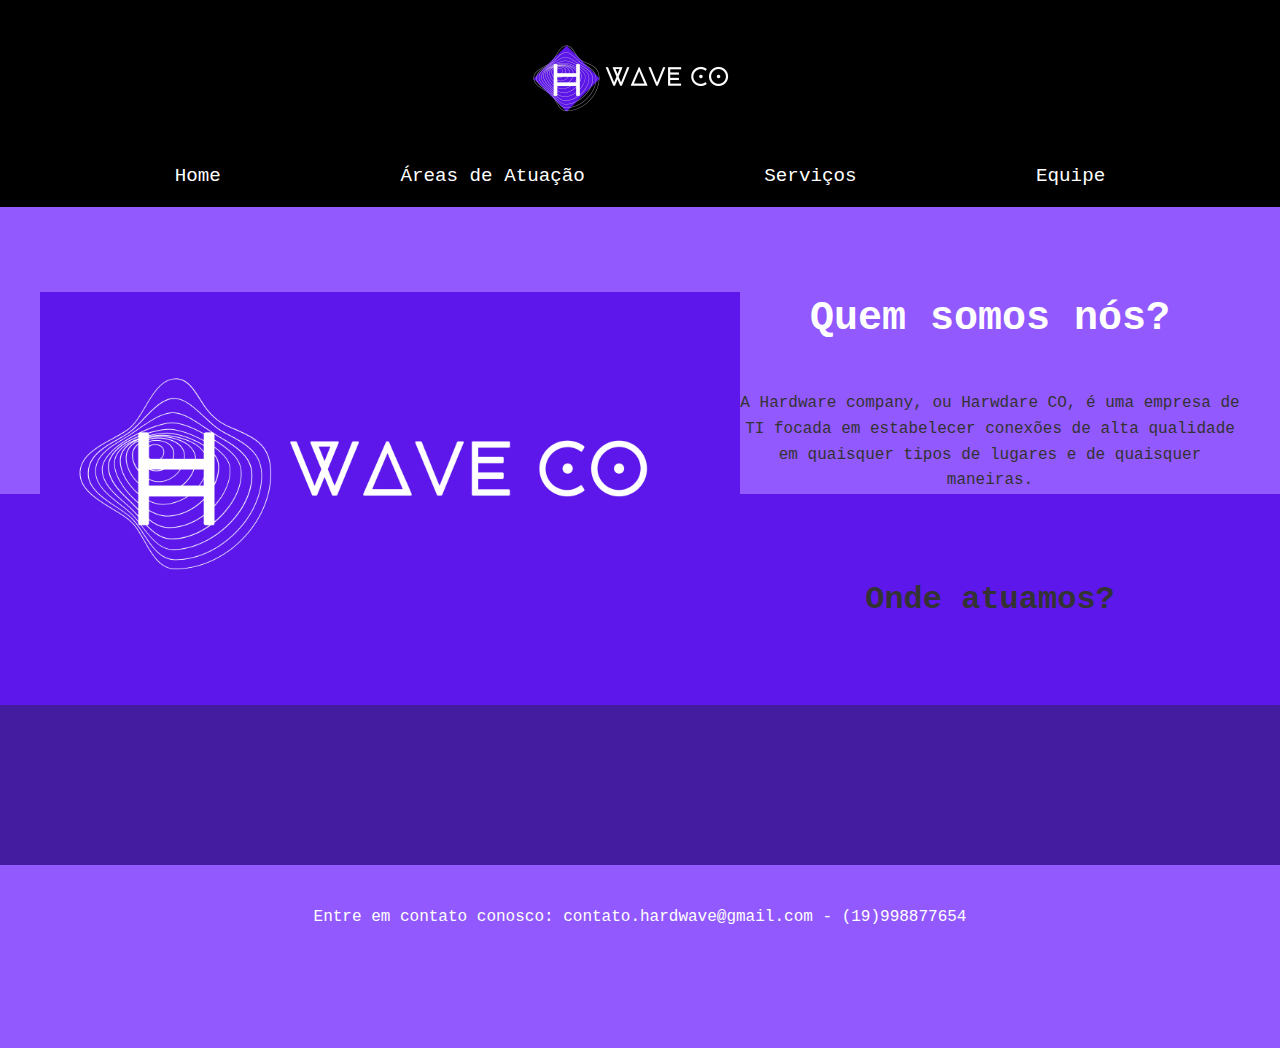
==== commit fe783393: "mudei cor" ====
--- a/HTML DO PROJETO/index.html
+++ b/HTML DO PROJETO/index.html
@@ -23,15 +23,21 @@
         </div>
     </header>
 
+
     <section id="servicos" class="secao-azul">
         <div class="container">
-
+            <div class="image-container">
+                <img src="imagens/img-animada.png" alt="Imagem Animada">
+            </div>
+            <div class="text-box">
+                <h2>Quem somos nós?</h2>
+                <p>A Hardware company, ou Harwdare CO, é uma empresa de TI focada em estabelecer conexões de alta qualidade em quaisquer tipos de lugares e de quaisquer maneiras.</p>
+            </div>
         </div>
-    </section>
 
     <section id="produtos" class="secao-roxo">
         <div class="container">
-
+            <h1>Onde atuamos?</h1>
         </div>
     </section>
 
--- a/HTML DO PROJETO/estilos/home.css
+++ b/HTML DO PROJETO/estilos/home.css
@@ -69,16 +69,19 @@
 }
 
 .secao-azul {
-    background-color: #925AFE;
+    position: relative;
+    background-color: #9259FE;
 }
 
 .secao-azul img {
-    padding-top: 50px;
-    width: 400px;
+    padding-top: 5px;
+    width: 700px;
+    padding-bottom: 20px;
+    float: left;
 }
 
 .secao-roxo {
-    background-color: #5E17EB;
+    background-color: #5D17EB;
 }
 
 .secao-rosa {
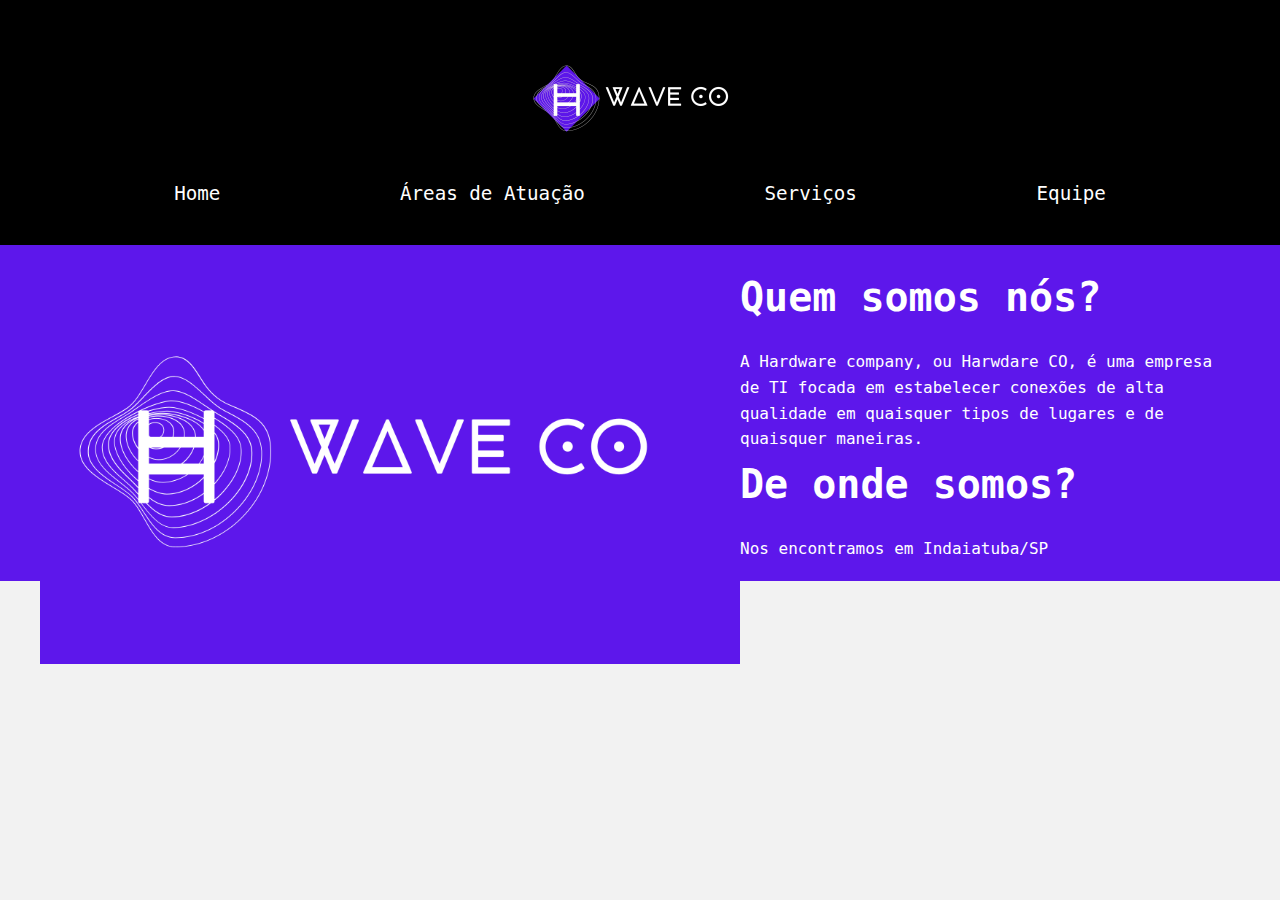
==== commit dac50662: "home" ====
--- a/HTML DO PROJETO/index.html
+++ b/HTML DO PROJETO/index.html
@@ -22,8 +22,7 @@
             </nav>
         </div>
     </header>
-
-
+    
     <section id="servicos" class="secao-azul">
         <div class="container">
             <div class="image-container">
@@ -32,26 +31,13 @@
             <div class="text-box">
                 <h2>Quem somos nós?</h2>
                 <p>A Hardware company, ou Harwdare CO, é uma empresa de TI focada em estabelecer conexões de alta qualidade em quaisquer tipos de lugares e de quaisquer maneiras.</p>
+    
+                <h2>De onde somos?</h2>
+                <p>Nos encontramos em Indaiatuba/SP</p>
             </div>
         </div>
 
-    <section id="produtos" class="secao-roxo">
-        <div class="container">
-            <h1>Onde atuamos?</h1>
-        </div>
     </section>
-
-    <section id="equipe" class="secao-rosa">
-        <div class="container">
-          
-        </div>
-    </section>
-
-    <footer id="contato" class="secao-azul">
-        <div class="container">
-            <p>Entre em contato conosco: <a href="mailto:contato@empresa.com">contato.hardwave@gmail.com - (19)998877654</a></p>
-        </div>
-    </footer>
 </body>
 
 </html>
--- a/HTML DO PROJETO/estilos/home.css
+++ b/HTML DO PROJETO/estilos/home.css
@@ -10,12 +10,13 @@
     line-height: 1.6;
     background-color: #f2f2f2;
     color: #333;
+    margin: 0; /* Certifique-se de que não há margem no body */
 }
 
 .container {
     max-width: 1200px;
     margin: 0 auto;
-    padding: 20px 0 px;
+    padding: 20px 0;
 }
 
 header {
@@ -32,6 +33,7 @@
 
 nav ul {
     list-style-type: none;
+    padding: 0; /* Remove padding padrão do ul */
 }
 
 nav ul li {
@@ -59,18 +61,21 @@
 
 section {
     padding: 80px 0;
-    text-align: center;
+    text-align: left;
 }
 
 section h2 {
     font-size: 2.5em;
-    margin-bottom: 40px;
+    margin-bottom: 20px;
     color: #fff;
 }
 
 .secao-azul {
     position: relative;
-    background-color: #9259FE;
+    width: 100%; /* Garante que a seção ocupe toda a largura da tela */
+    background-color: #5D17EB;
+    color: #fff;
+    padding: 0; /* Remove qualquer padding padrão */
 }
 
 .secao-azul img {
@@ -79,88 +84,3 @@
     padding-bottom: 20px;
     float: left;
 }
-
-.secao-roxo {
-    background-color: #5D17EB;
-}
-
-.secao-rosa {
-    background-color: #431ca0;
-}
-
-.servico, .produto {
-    margin-bottom: 60px;
-}
-
-.servico h3, .produto h3 {
-    font-size: 2em;
-    margin-bottom: 20px;
-    color: #fff;
-}
-
-.servico p, .produto p {
-    font-size: 1.2em;
-    color: #f2f2f2;
-    line-height: 1.8;
-}
-
-.membro {
-    display: inline-block;
-    vertical-align: top;
-    width: 20%;
-    margin: 0 1%;
-    color: #fff;
-}
-
-.membro img {
-    border-radius: 50%;
-    width: 200px;
-    height: 200px;
-    object-fit: cover;
-    margin-bottom: 10px;
-}
-
-footer {
-    color: #ffffff;
-    text-align: center;
-    padding: 40px 0;
-}
-
-footer a {
-    color: #fff;
-    text-decoration: none;
-}
-
-@media (max-width: 768px) {
-    .membro {
-        width: 100%;
-        margin: 0;
-        margin-bottom: 20px;
-    }
-}
-
-@media (max-width: 768px) {
-    .container {
-        padding: 0 10px; 
-    }
-
-    header img {
-        max-width: 40%; 
-    }
-
-    nav ul {
-        display: block; 
-        text-align: center; 
-    }
-
-    nav ul li {
-        display: block; 
-        margin: 0;
-        margin-bottom: 10px; 
-    }
-
-    nav ul li a {
-        padding: 10px 0; 
-        display: block; 
-    }
-}
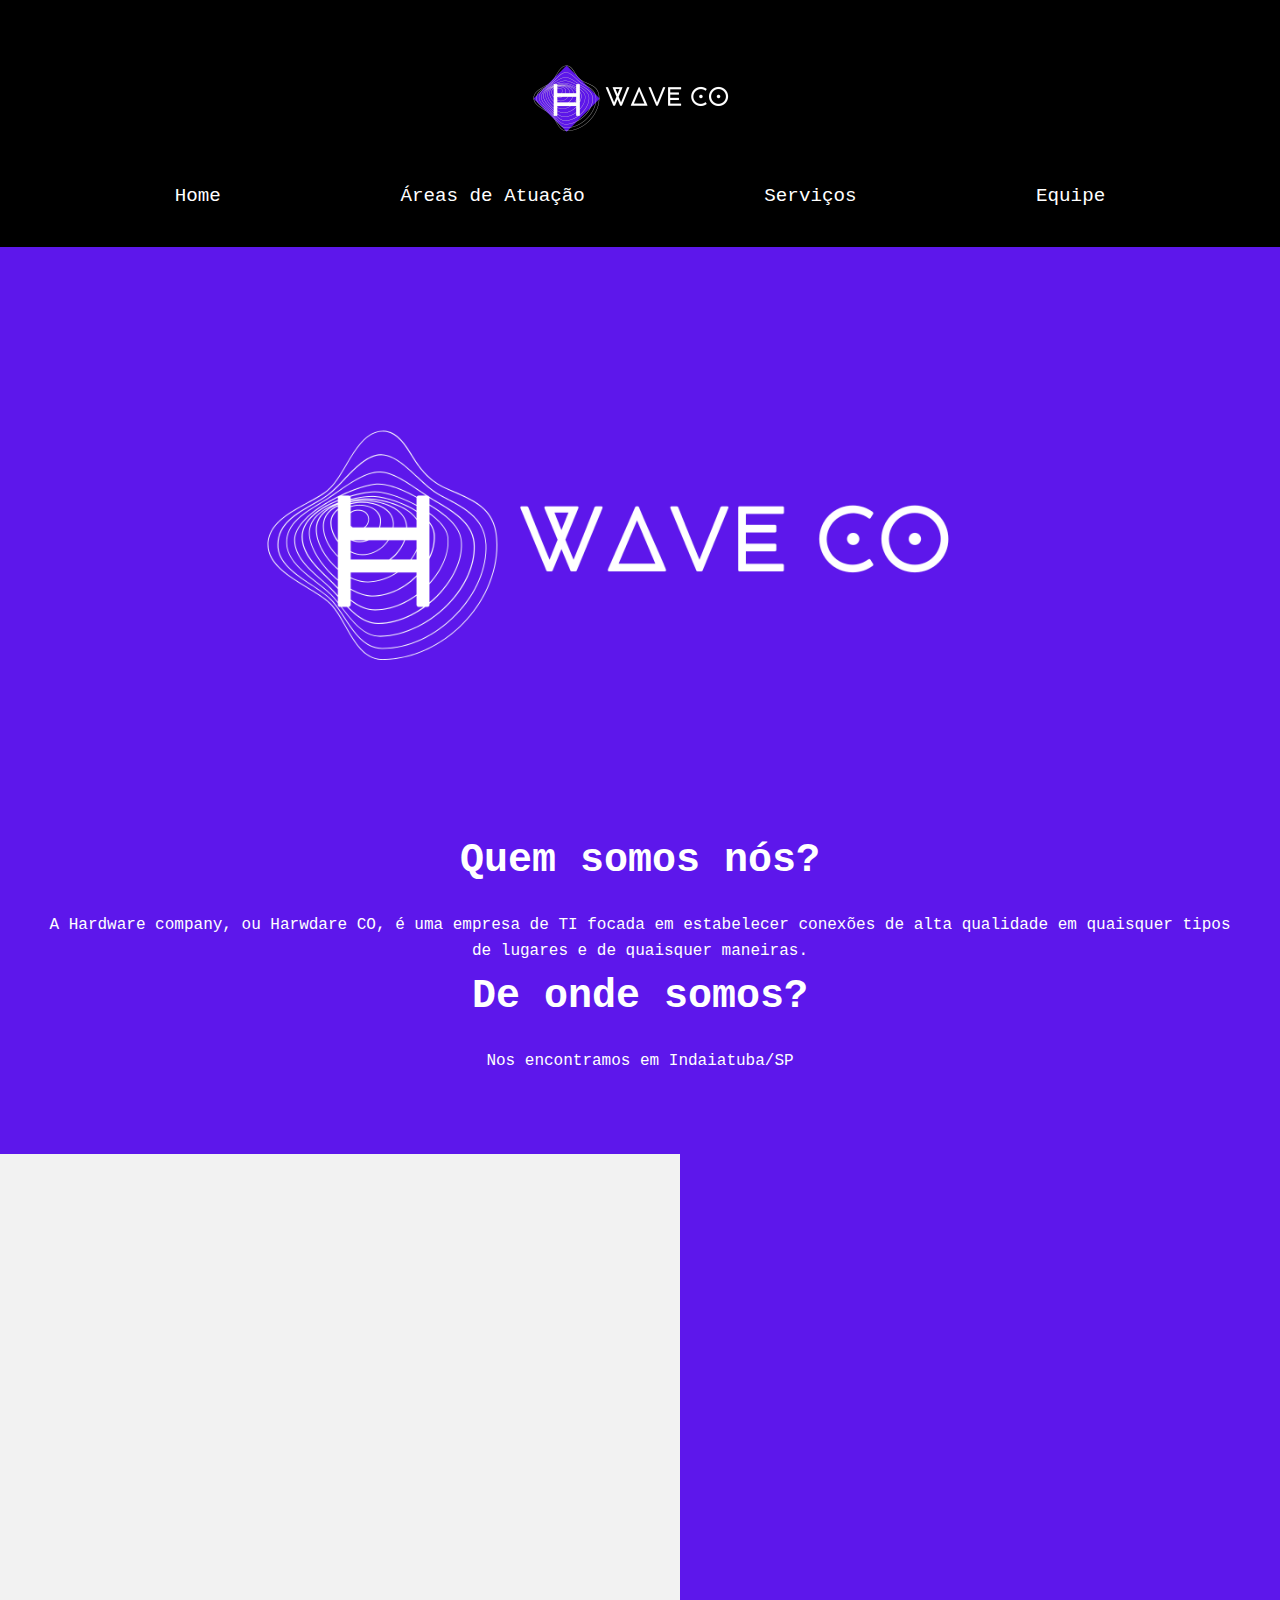
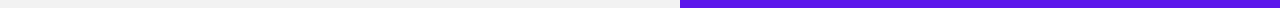
==== commit 9dc6fed9: "fffkdrtdrd" ====
--- a/HTML DO PROJETO/index.html
+++ b/HTML DO PROJETO/index.html
@@ -36,8 +36,12 @@
                 <p>Nos encontramos em Indaiatuba/SP</p>
             </div>
         </div>
-
     </section>
+    <footer>
+        <div>
+            <div><iframe src="https://www.google.com/maps/embed?pb=!1m18!1m12!1m3!1d3669.9857364754707!2d-47.23132732468397!3d-23.097617979121278!2m3!1f0!2f0!3f0!3m2!1i1024!2i768!4f13.1!3m3!1m2!1s0x94c8b34b7fce5ac3%3A0x34bb4bcb22fc5f49!2sFIEC%20-%20Funda%C3%A7%C3%A3o%20Indaiatubana%20de%20Educa%C3%A7%C3%A3o%20e%20Cultura!5e0!3m2!1spt-BR!2sbr!4v1718739522616!5m2!1spt-BR!2sbr" width="600" height="450" style="border:0;" allowfullscreen="" loading="lazy" referrerpolicy="no-referrer-when-downgrade"></iframe></div>
+        </div>
+    </footer>
 </body>
 
 </html>
--- a/HTML DO PROJETO/estilos/home.css
+++ b/HTML DO PROJETO/estilos/home.css
@@ -60,8 +60,8 @@
 }
 
 section {
-    padding: 80px 0;
-    text-align: left;
+    padding: 60px 0;
+    text-align: center;
 }
 
 section h2 {
@@ -72,15 +72,16 @@
 
 .secao-azul {
     position: relative;
-    width: 100%; /* Garante que a seção ocupe toda a largura da tela */
     background-color: #5D17EB;
     color: #fff;
-    padding: 0; /* Remove qualquer padding padrão */
 }
 
 .secao-azul img {
-    padding-top: 5px;
-    width: 700px;
     padding-bottom: 20px;
-    float: left;
+    width: 70%;
 }
+footer {
+    background-color: #5D17EB;
+    float: right;
+
+}